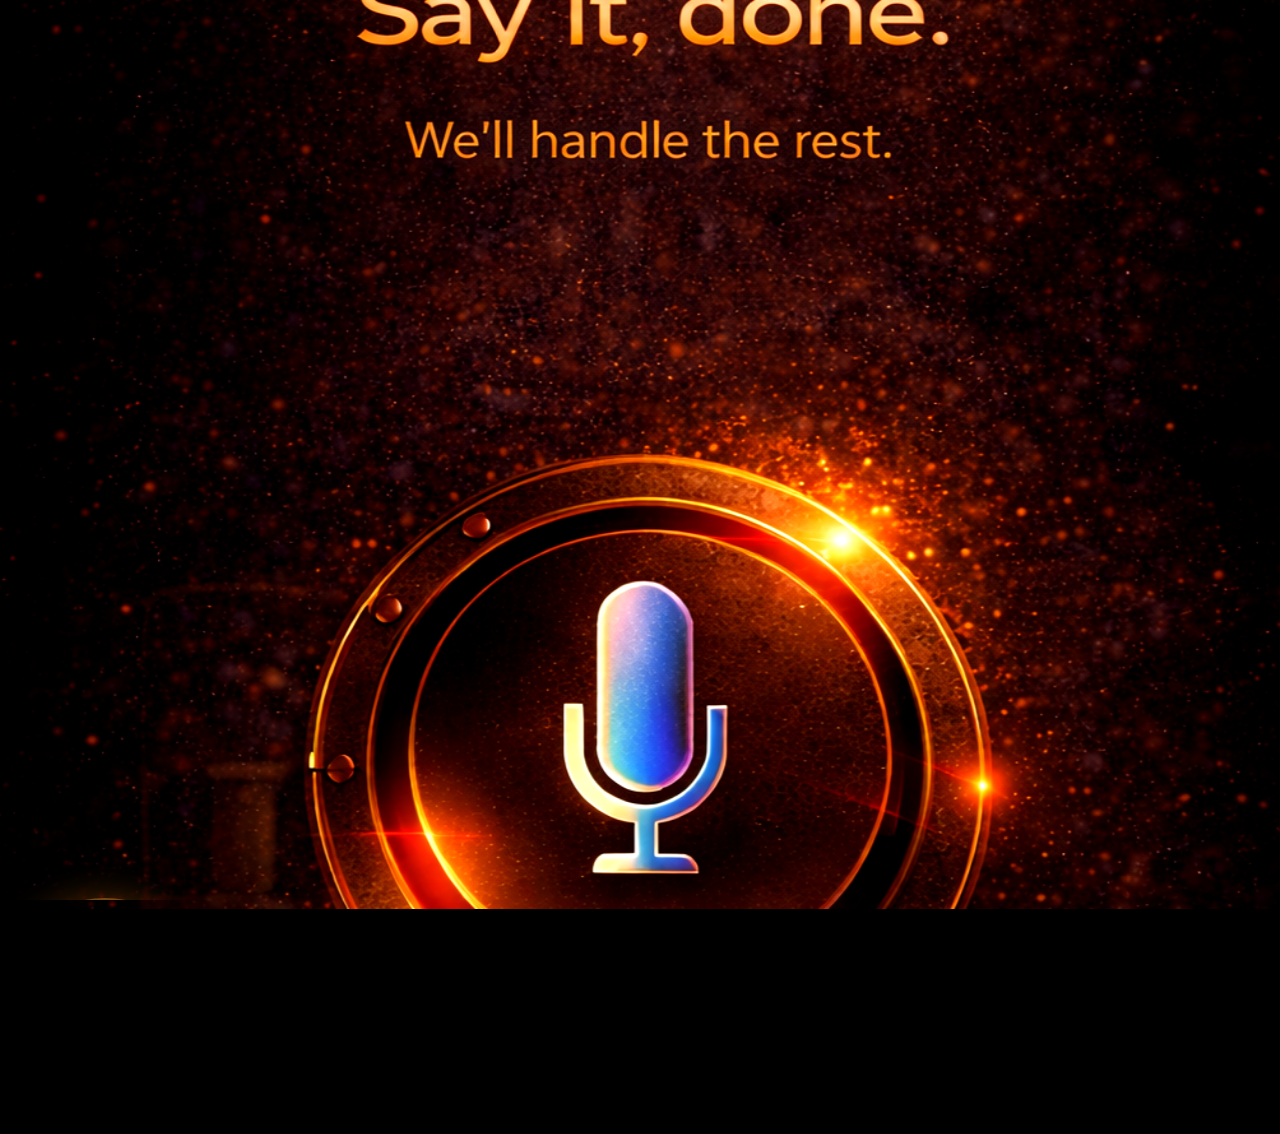
==== index.html @ ac94e7cb "Update index.html" ====
<!DOCTYPE html>
<html lang="en">
<head>
  <meta charset="UTF-8">
  <meta name="viewport" content="width=device-width, initial-scale=1.0">
  <title>MOTO</title>
  <link rel="stylesheet" href="style.css">
</head>
<body>
  <div class="bg"></div>

  <div class="voice-ui">
  
    </div>

    <button class="mic-button" id="micButton" type="button" aria-label="Tap to speak">
      
    </button>

    <div class="output" id="output">Tap the mic and say a command.</div>
    <div class="status" id="status"></div>
  </div>

  <script src="script.js"></script>
</body>
</html>
---- style.css ----
html, body {
  margin: 0;
  width: 100%;
  height: 100%;
  overflow: hidden;
  font-family: Arial, sans-serif;
  background: #000;
  color: #fff;
}

.bg {
  position: fixed;
  inset: 0;
  background: url('bgnew.png') center center / cover no-repeat;
  filter: brightness(0.55) saturate(1.15);
  transform: scale(1.02);
}

.voice-ui {
  position: relative;
  z-index: 2;
  width: 100%;
  height: 100%;
  display: flex;
  flex-direction: column;
  align-items: center;
  justify-content: space-between;
  padding: 48px 20px 36px;
  box-sizing: border-box;
  text-align: center;
}

.brand {
  margin-top: 8px;
}

.logo {
  font-size: 38px;
  font-weight: 800;
  letter-spacing: 4px;
  color: #ffb15a;
  text-shadow: 0 0 18px rgba(255, 153, 51, 0.9);
  margin-bottom: 34px;
}

.headline {
  font-size: 34px;
  font-weight: 700;
  color: #ffbf78;
  margin-bottom: 10px;
}

.subhead {
  font-size: 18px;
  color: rgba(255, 220, 180, 0.82);
}

.mic-button {
  position: relative;
  width: 210px;
  height: 210px;
  border: none;
  border-radius: 50%;
  background: radial-gradient(circle at 50% 50%, rgba(60, 30, 10, 0.95), rgba(15, 10, 8, 0.98));
  box-shadow:
    0 0 0 2px rgba(255, 170, 60, 0.35),
    0 0 35px rgba(255, 120, 0, 0.35),
    inset 0 0 20px rgba(255, 160, 60, 0.14);
  display: flex;
  align-items: center;
  justify-content: center;
  cursor: pointer;
  outline: none;
}

.mic-ring {
  position: absolute;
  inset: 12px;
  border-radius: 50%;
  border: 2px solid rgba(255, 160, 50, 0.6);
  box-shadow:
    0 0 25px rgba(255, 135, 20, 0.5),
    inset 0 0 20px rgba(255, 180, 80, 0.18);
}

.mic-button.listening {
  box-shadow:
    0 0 0 2px rgba(255, 180, 80, 0.7),
    0 0 45px rgba(255, 140, 0, 0.75),
    inset 0 0 30px rgba(255, 180, 80, 0.2);
}

.mic-icon {
  font-size: 68px;
  filter: drop-shadow(0 0 8px rgba(120, 180, 255, 0.95));
  z-index: 1;
}

.output {
  min-height: 52px;
  max-width: 90%;
  padding: 12px 18px;
  border-radius: 14px;
  background: rgba(0, 0, 0, 0.28);
  color: rgba(255, 235, 220, 0.92);
  font-size: 18px;
  line-height: 1.4;
  backdrop-filter: blur(6px);
}

.status {
  min-height: 24px;
  font-size: 14px;
  color: rgba(255, 210, 160, 0.72);
}/* RESET */
* {
  margin: 0;
  padding: 0;
  box-sizing: border-box;
  -webkit-tap-highlight-color: transparent;
}
body {
/* BACKGROUND */
.bg {
  position: fixed;
  inset: 0;
  background: url("assets/bgnew.png") no-repeat center center;
  background-size: cover;
  filter: contrast(1.1) brightness(1.05) saturate(1.1);
}
/* TAP ZONE */
.tap-zone {
  position: absolute;

  top: 60%;              /* 👈 adjust this, not bottom */
  left: 50%;
  transform: translate(-50%, -50%);

  width: 85px;
  height: 85px;
  border-radius: 50%;

  cursor: pointer;

  background: rgba(0,255,0,0.2); /* keep for now (debug) */
  box-shadow: none;

}

/* GLOW */
.glow {
  position: absolute;
  width: 180px;
  height: 180px;
  border-radius: 50%;
  left: 50%;
  top: 50%;
  transform: translate(-50%, -50%);

  background: radial-gradient(circle,
    rgba(255,140,40,0.6),
    rgba(255,140,40,0.2),
    transparent
  );

  opacity: 0;
  pointer-events: none;
}

.glow.active {
  opacity: 1;
  animation: pulse 1.4s infinite;
}

@keyframes pulse {
  0% { transform: translate(-50%, -50%) scale(1); }
  50% { transform: translate(-50%, -50%) scale(1.15); }
  100% { transform: translate(-50%, -50%) scale(1); }
}

/* OUTPUT */
#output {
  position: absolute;
  bottom: 18%;
  width: 100%;
  text-align: center;

  font-size: 26px;
  font-weight: 600;
  color: #ffb366;

  opacity: 0;
}

#output.active {
  opacity: 1;
}
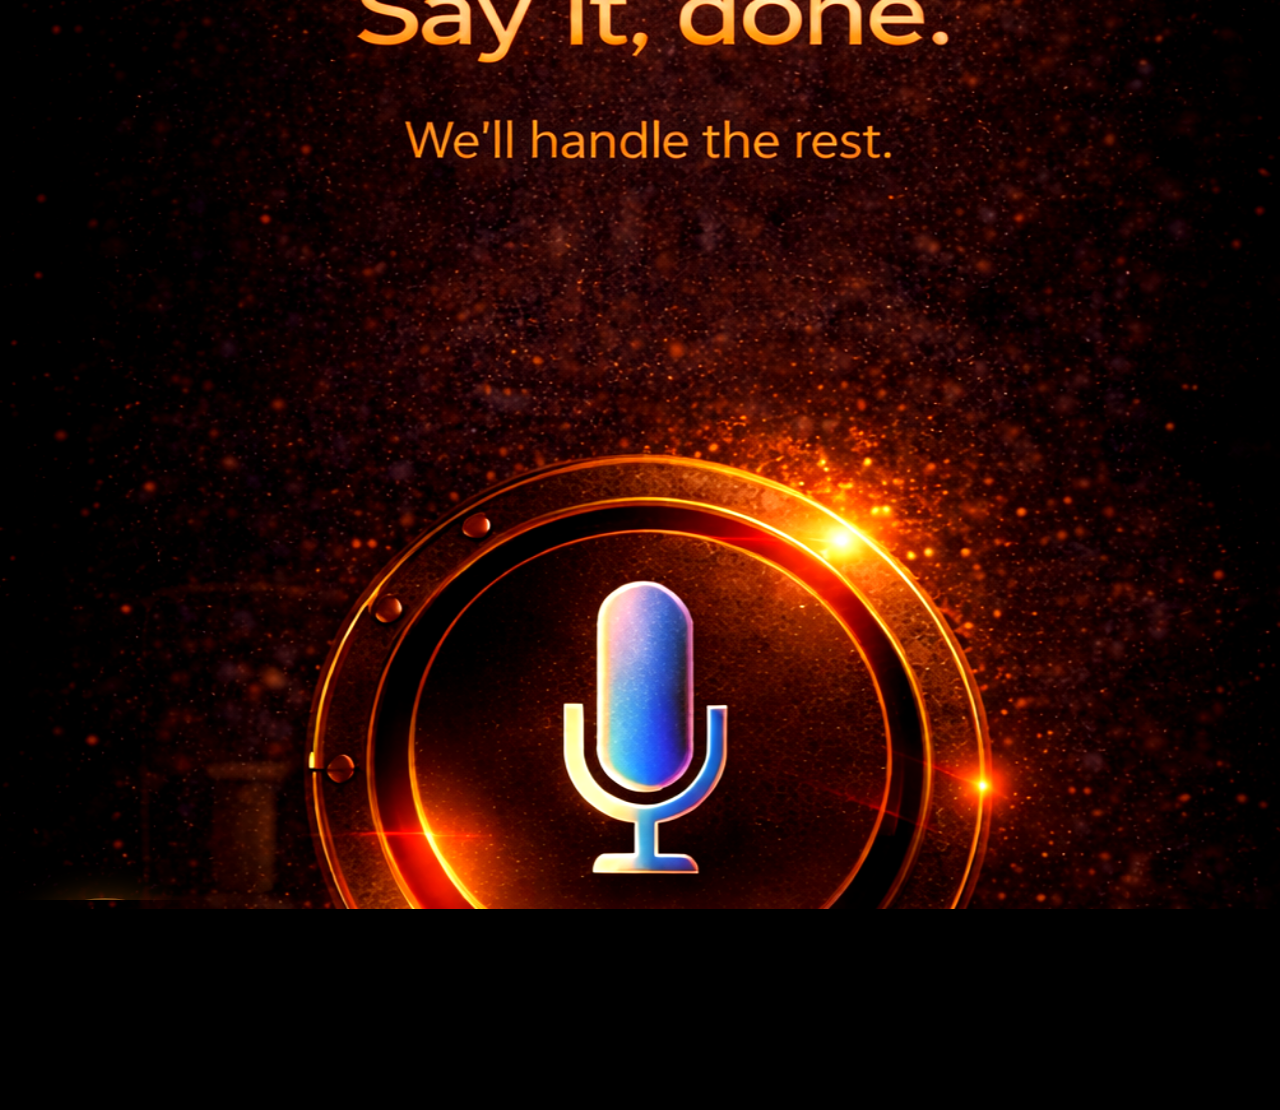
==== commit ebf12b10: "Update index.html" ====
--- a/index.html
+++ b/index.html
@@ -15,7 +15,6 @@
 
     <button class="mic-button" id="micButton" type="button" aria-label="Tap to speak">
       
-    </button>
 
     <div class="output" id="output">Tap the mic and say a command.</div>
     <div class="status" id="status"></div>
--- a/style.css
+++ b/style.css
@@ -73,27 +73,11 @@
   outline: none;
 }
 
-.mic-ring {
-  position: absolute;
-  inset: 12px;
-  border-radius: 50%;
-  border: 2px solid rgba(255, 160, 50, 0.6);
-  box-shadow:
-    0 0 25px rgba(255, 135, 20, 0.5),
-    inset 0 0 20px rgba(255, 180, 80, 0.18);
-}
-
 .mic-button.listening {
   box-shadow:
     0 0 0 2px rgba(255, 180, 80, 0.7),
     0 0 45px rgba(255, 140, 0, 0.75),
     inset 0 0 30px rgba(255, 180, 80, 0.2);
-}
-
-.mic-icon {
-  font-size: 68px;
-  filter: drop-shadow(0 0 8px rgba(120, 180, 255, 0.95));
-  z-index: 1;
 }
 
 .output {
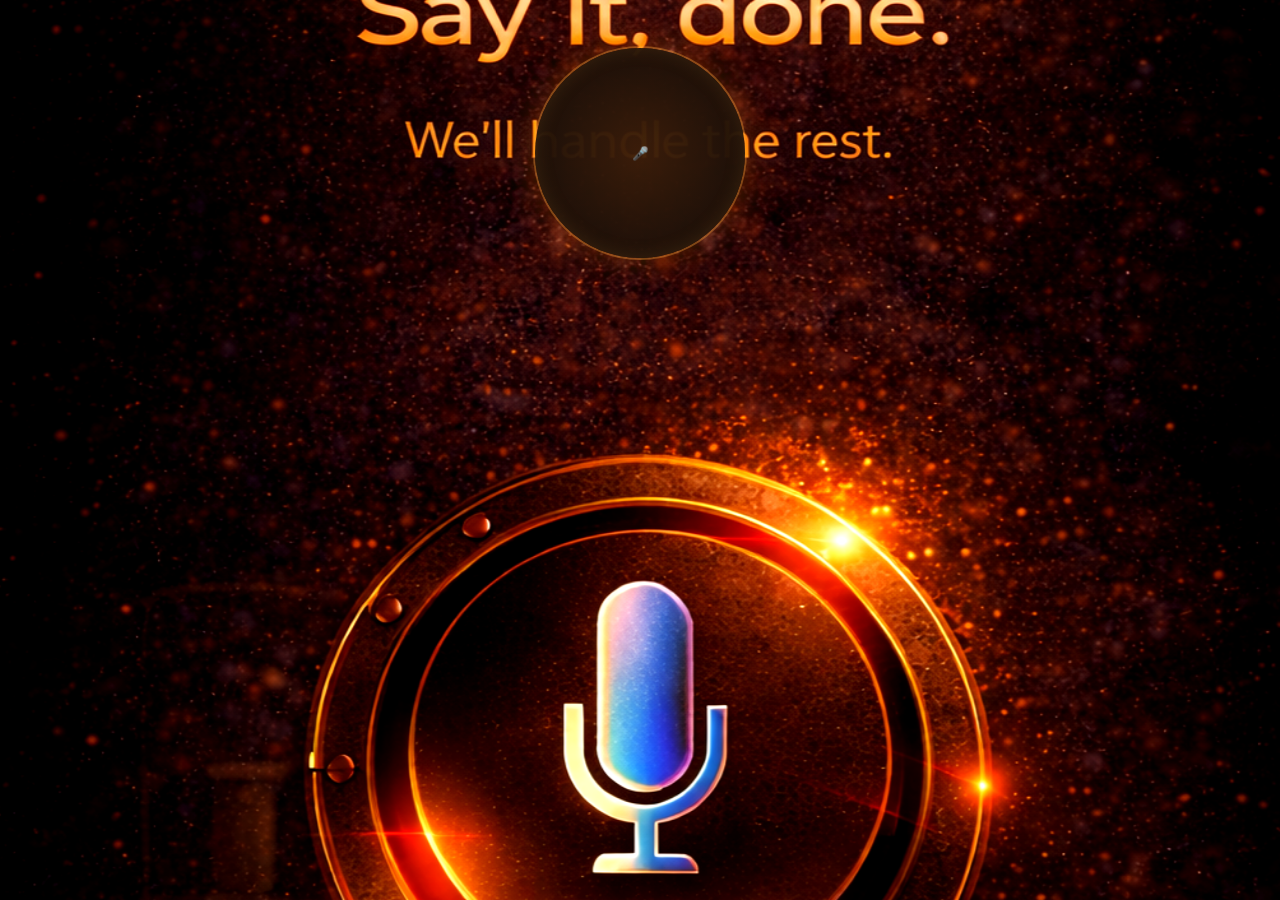
==== commit c2cedf05: "Update index.html" ====
--- a/index.html
+++ b/index.html
@@ -10,11 +10,10 @@
   <div class="bg"></div>
 
   <div class="voice-ui">
-  
-    </div>
-
     <button class="mic-button" id="micButton" type="button" aria-label="Tap to speak">
-      
+      <span class="mic-ring"></span>
+      <span class="mic-icon">🎤</span>
+    </button>
 
     <div class="output" id="output">Tap the mic and say a command.</div>
     <div class="status" id="status"></div>
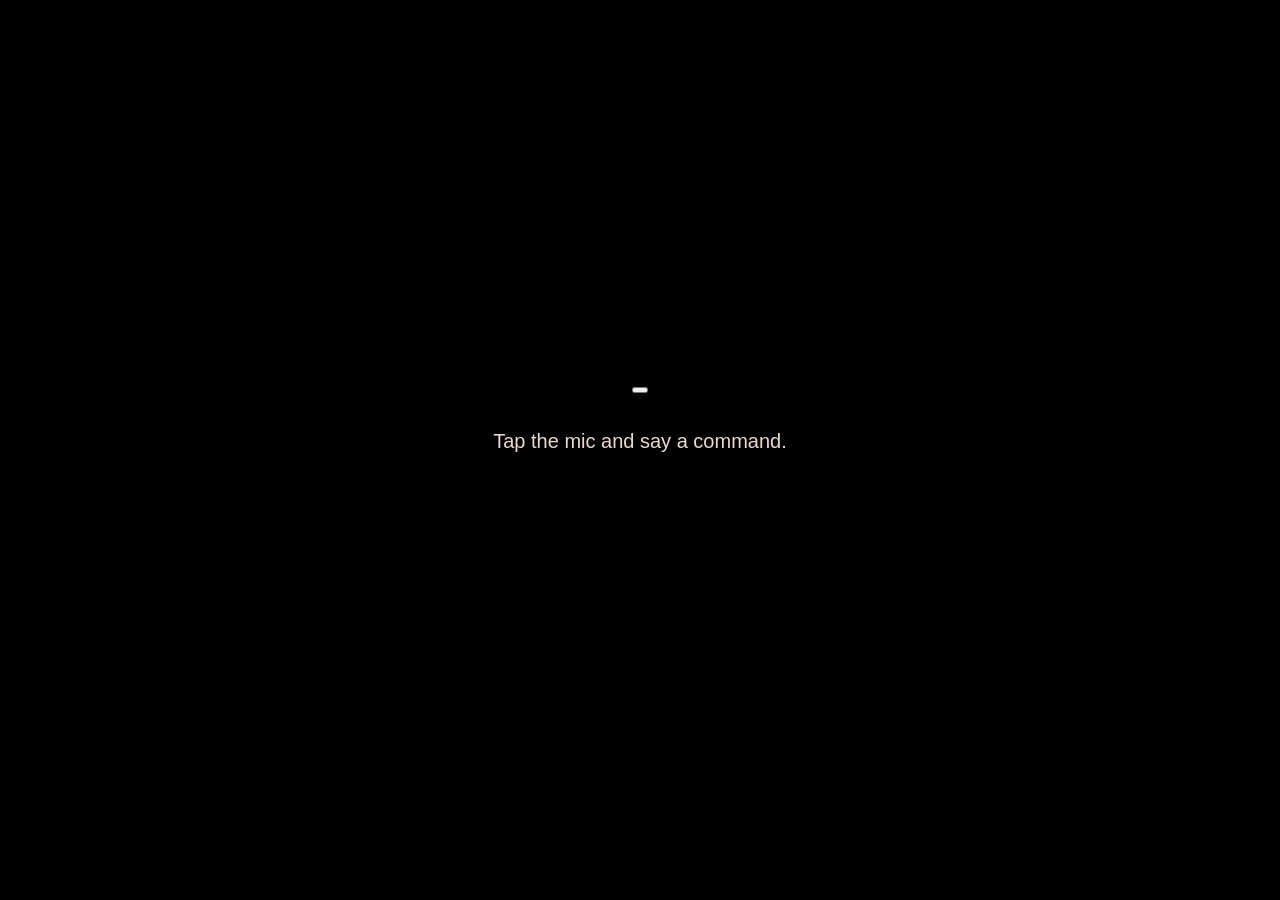
==== commit 1b1efdec: "Update index.html" ====
--- a/index.html
+++ b/index.html
@@ -10,11 +10,7 @@
   <div class="bg"></div>
 
   <div class="voice-ui">
-    <button class="mic-button" id="micButton" type="button" aria-label="Tap to speak">
-      <span class="mic-ring"></span>
-      <span class="mic-icon">🎤</span>
-    </button>
-
+    <button class="tap-zone" id="tapZone" type="button" aria-label="Tap to speak"></button>
     <div class="output" id="output">Tap the mic and say a command.</div>
     <div class="status" id="status"></div>
   </div>
--- a/style.css
+++ b/style.css
@@ -11,7 +11,7 @@
 .bg {
   position: fixed;
   inset: 0;
-  background: url('bgnew.png') center center / cover no-repeat;
+  background: url('bg.jpeg') center center / cover no-repeat;
   filter: brightness(0.55) saturate(1.15);
   transform: scale(1.02);
 }
@@ -24,158 +24,67 @@
   display: flex;
   flex-direction: column;
   align-items: center;
-  justify-content: space-between;
-  padding: 48px 20px 36px;
+  justify-content: center;
+  gap: 22px;
+  padding: 24px;
   box-sizing: border-box;
   text-align: center;
 }
 
-.brand {
-  margin-top: 8px;
-}
-
-.logo {
-  font-size: 38px;
-  font-weight: 800;
-  letter-spacing: 4px;
-  color: #ffb15a;
-  text-shadow: 0 0 18px rgba(255, 153, 51, 0.9);
-  margin-bottom: 34px;
-}
-
-.headline {
-  font-size: 34px;
-  font-weight: 700;
-  color: #ffbf78;
-  margin-bottom: 10px;
-}
-
-.subhead {
-  font-size: 18px;
-  color: rgba(255, 220, 180, 0.82);
-}
-
 .mic-button {
   position: relative;
-  width: 210px;
-  height: 210px;
+  width: min(58vw, 220px);
+  aspect-ratio: 1;
   border: none;
   border-radius: 50%;
-  background: radial-gradient(circle at 50% 50%, rgba(60, 30, 10, 0.95), rgba(15, 10, 8, 0.98));
-  box-shadow:
-    0 0 0 2px rgba(255, 170, 60, 0.35),
-    0 0 35px rgba(255, 120, 0, 0.35),
-    inset 0 0 20px rgba(255, 160, 60, 0.14);
+  background: radial-gradient(circle at 50% 50%, rgba(60,30,10,.95), rgba(15,10,8,.98));
+  box-shadow: 0 0 0 2px rgba(255,170,60,.35), 0 0 35px rgba(255,120,0,.35), inset 0 0 20px rgba(255,160,60,.14);
   display: flex;
   align-items: center;
   justify-content: center;
   cursor: pointer;
-  outline: none;
+}
+
+.mic-ring {
+  position: absolute;
+  inset: 12px;
+  border-radius: 50%;
+  border: 2px solid rgba(255,160,50,.6);
+  box-shadow: 0 0 25px rgba(255,135,20,.5), inset 0 0 20px rgba(255,180,80,.18);
 }
 
 .mic-button.listening {
-  box-shadow:
-    0 0 0 2px rgba(255, 180, 80, 0.7),
-    0 0 45px rgba(255, 140, 0, 0.75),
-    inset 0 0 30px rgba(255, 180, 80, 0.2);
+  box-shadow: 0 0 0 2px rgba(255,180,80,.7), 0 0 45px rgba(255,140,0,.75), inset 0 0 30px rgba(255,180,80,.2);
+}
+
+.mic-icon {
+  font-size: clamp(48px, 9vw, 72px);
+  filter: drop-shadow(0 0 8px rgba(120,180,255,.95));
+  z-index: 1;
 }
 
 .output {
+  width: min(92vw, 520px);
   min-height: 52px;
-  max-width: 90%;
   padding: 12px 18px;
   border-radius: 14px;
-  background: rgba(0, 0, 0, 0.28);
-  color: rgba(255, 235, 220, 0.92);
-  font-size: 18px;
+  background: rgba(0,0,0,.28);
+  color: rgba(255,235,220,.92);
+  font-size: clamp(16px, 2.8vw, 20px);
   line-height: 1.4;
   backdrop-filter: blur(6px);
+  box-sizing: border-box;
 }
 
 .status {
   min-height: 24px;
-  font-size: 14px;
-  color: rgba(255, 210, 160, 0.72);
-}/* RESET */
-* {
-  margin: 0;
-  padding: 0;
-  box-sizing: border-box;
-  -webkit-tap-highlight-color: transparent;
-}
-body {
-/* BACKGROUND */
-.bg {
-  position: fixed;
-  inset: 0;
-  background: url("assets/bgnew.png") no-repeat center center;
-  background-size: cover;
-  filter: contrast(1.1) brightness(1.05) saturate(1.1);
-}
-/* TAP ZONE */
-.tap-zone {
-  position: absolute;
-
-  top: 60%;              /* 👈 adjust this, not bottom */
-  left: 50%;
-  transform: translate(-50%, -50%);
-
-  width: 85px;
-  height: 85px;
-  border-radius: 50%;
-
-  cursor: pointer;
-
-  background: rgba(0,255,0,0.2); /* keep for now (debug) */
-  box-shadow: none;
-
+  font-size: clamp(12px, 2vw, 14px);
+  color: rgba(255,210,160,.72);
 }
 
-/* GLOW */
-.glow {
-  position: absolute;
-  width: 180px;
-  height: 180px;
-  border-radius: 50%;
-  left: 50%;
-  top: 50%;
-  transform: translate(-50%, -50%);
-
-  background: radial-gradient(circle,
-    rgba(255,140,40,0.6),
-    rgba(255,140,40,0.2),
-    transparent
-  );
-
-  opacity: 0;
-  pointer-events: none;
+@media (max-height: 700px) {
+  .voice-ui {
+    justify-content: flex-end;
+    padding-bottom: 28px;
+  }
 }
-
-.glow.active {
-  opacity: 1;
-  animation: pulse 1.4s infinite;
-}
-
-@keyframes pulse {
-  0% { transform: translate(-50%, -50%) scale(1); }
-  50% { transform: translate(-50%, -50%) scale(1.15); }
-  100% { transform: translate(-50%, -50%) scale(1); }
-}
-
-/* OUTPUT */
-#output {
-  position: absolute;
-  bottom: 18%;
-  width: 100%;
-  text-align: center;
-
-  font-size: 26px;
-  font-weight: 600;
-  color: #ffb366;
-
-  opacity: 0;
-}
-
-#output.active {
-  opacity: 1;
-}
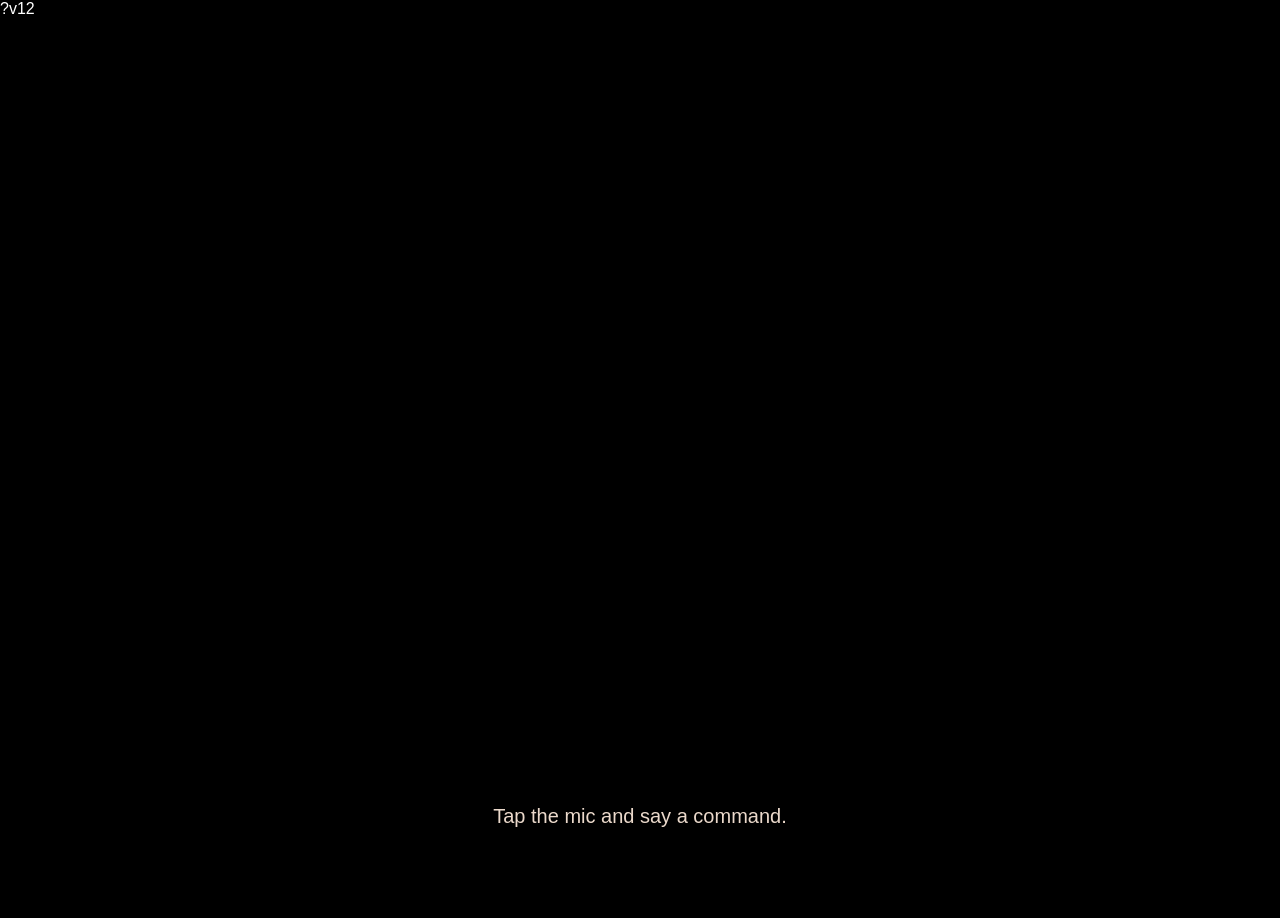
==== commit c37f35fe: "Update index.html" ====
--- a/index.html
+++ b/index.html
@@ -4,7 +4,7 @@
   <meta charset="UTF-8">
   <meta name="viewport" content="width=device-width, initial-scale=1.0">
   <title>MOTO</title>
-  <link rel="stylesheet" href="style.css">
+  <link rel="stylesheet" href="style.css">?v12
 </head>
 <body>
   <div class="bg"></div>
--- a/style.css
+++ b/style.css
@@ -11,7 +11,7 @@
 .bg {
   position: fixed;
   inset: 0;
-  background: url('bg.jpeg') center center / cover no-repeat;
+  background: url('bgnew.png') center center / cover no-repeat;
   filter: brightness(0.55) saturate(1.15);
   transform: scale(1.02);
 }
@@ -24,43 +24,25 @@
   display: flex;
   flex-direction: column;
   align-items: center;
-  justify-content: center;
-  gap: 22px;
-  padding: 24px;
+  justify-content: flex-end;
+  gap: 18px;
+  padding: 24px 24px 34px;
   box-sizing: border-box;
   text-align: center;
 }
 
-.mic-button {
-  position: relative;
-  width: min(58vw, 220px);
+.tap-zone {
+  position: absolute;
+  left: 50%;
+  top: 50%;
+  transform: translate(-50%, -50%);
+  width: min(52vw, 220px);
   aspect-ratio: 1;
   border: none;
+  background: transparent;
+  cursor: pointer;
   border-radius: 50%;
-  background: radial-gradient(circle at 50% 50%, rgba(60,30,10,.95), rgba(15,10,8,.98));
-  box-shadow: 0 0 0 2px rgba(255,170,60,.35), 0 0 35px rgba(255,120,0,.35), inset 0 0 20px rgba(255,160,60,.14);
-  display: flex;
-  align-items: center;
-  justify-content: center;
-  cursor: pointer;
-}
-
-.mic-ring {
-  position: absolute;
-  inset: 12px;
-  border-radius: 50%;
-  border: 2px solid rgba(255,160,50,.6);
-  box-shadow: 0 0 25px rgba(255,135,20,.5), inset 0 0 20px rgba(255,180,80,.18);
-}
-
-.mic-button.listening {
-  box-shadow: 0 0 0 2px rgba(255,180,80,.7), 0 0 45px rgba(255,140,0,.75), inset 0 0 30px rgba(255,180,80,.2);
-}
-
-.mic-icon {
-  font-size: clamp(48px, 9vw, 72px);
-  filter: drop-shadow(0 0 8px rgba(120,180,255,.95));
-  z-index: 1;
+  z-index: 5;
 }
 
 .output {
@@ -87,4 +69,4 @@
     justify-content: flex-end;
     padding-bottom: 28px;
   }
-}
+             }
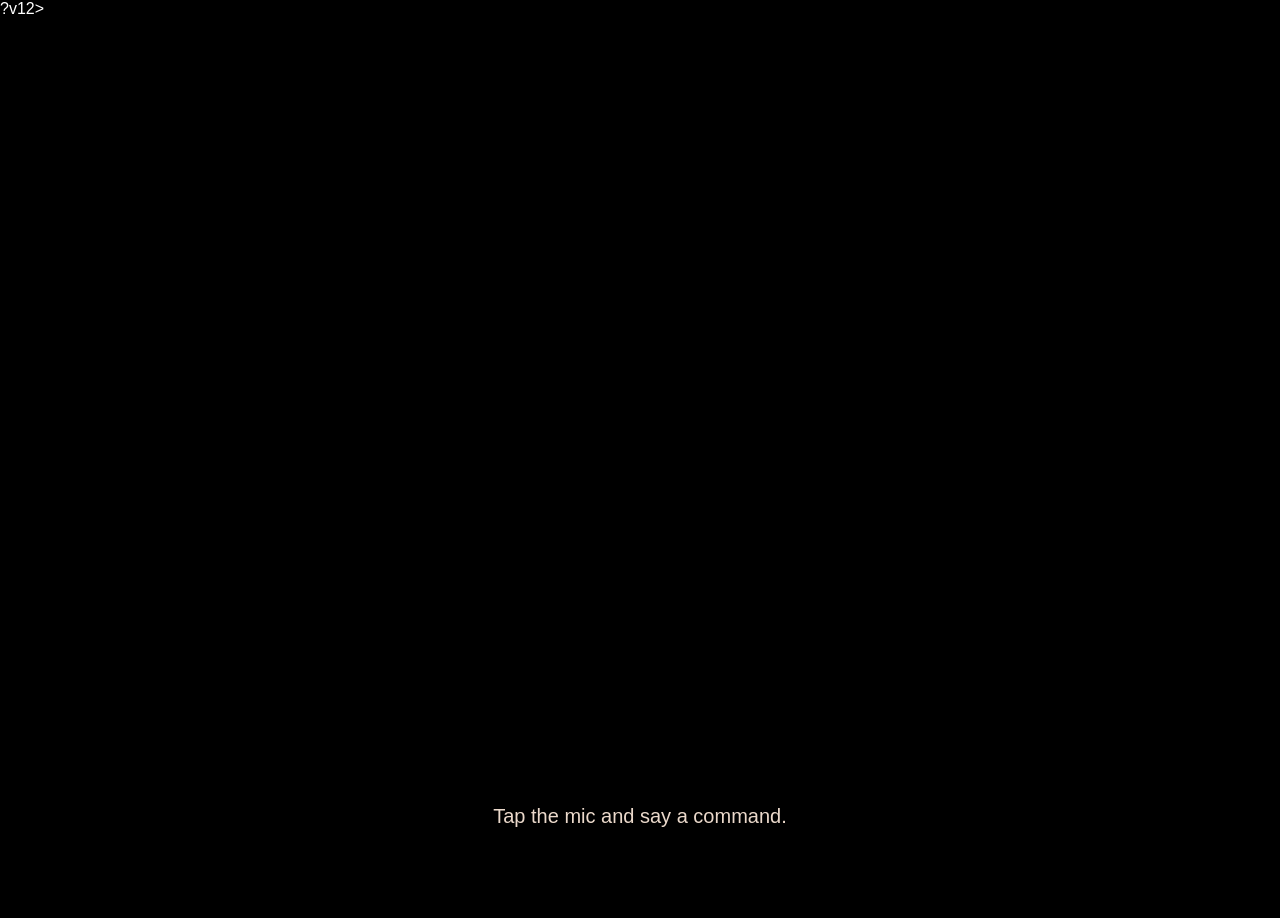
==== commit 5c2a7346: "Update index.html" ====
--- a/index.html
+++ b/index.html
@@ -4,7 +4,7 @@
   <meta charset="UTF-8">
   <meta name="viewport" content="width=device-width, initial-scale=1.0">
   <title>MOTO</title>
-  <link rel="stylesheet" href="style.css">?v12
+  <link rel="stylesheet" href="style.css">?v12>
 </head>
 <body>
   <div class="bg"></div>
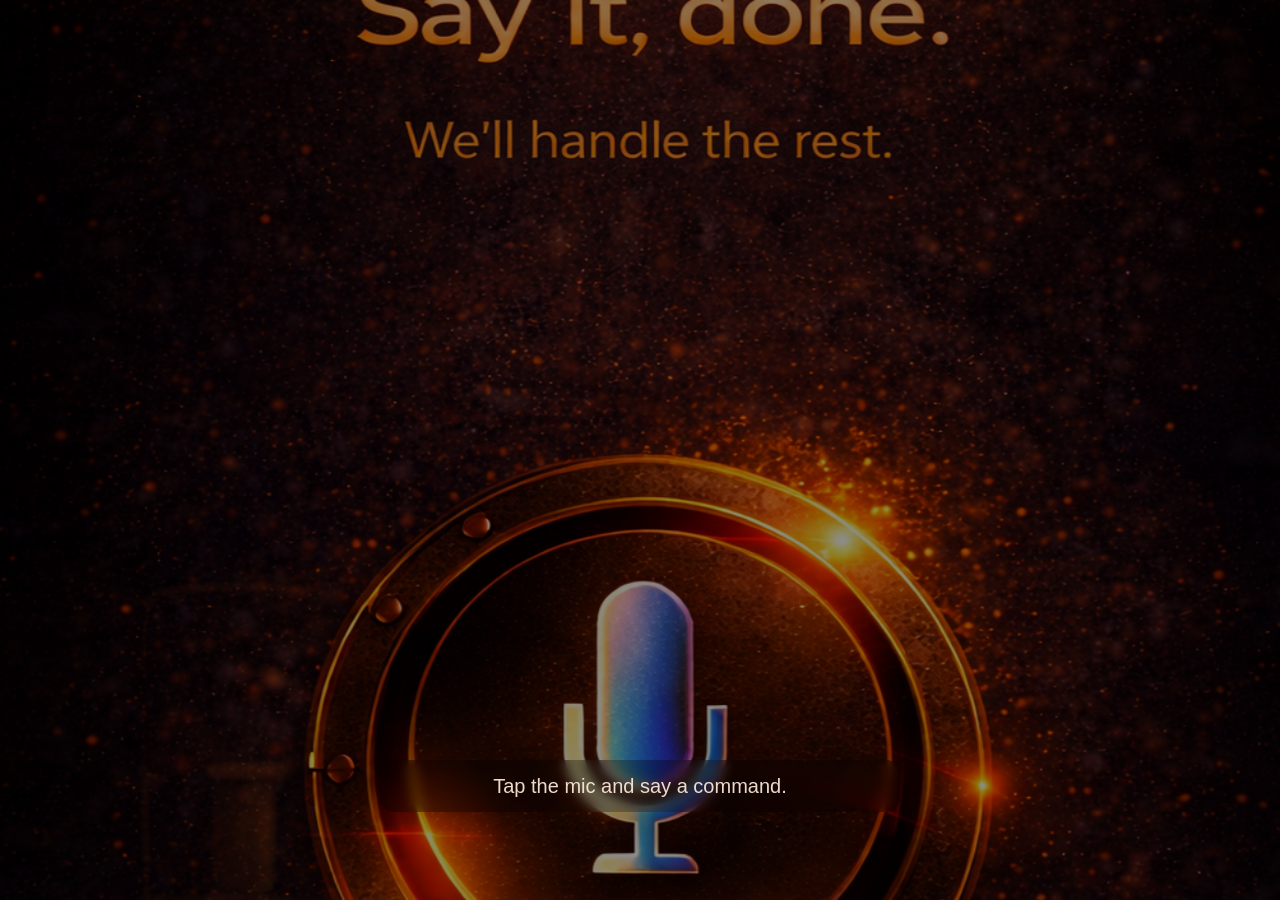
==== commit 44be3491: "Update index.html" ====
--- a/index.html
+++ b/index.html
@@ -4,7 +4,7 @@
   <meta charset="UTF-8">
   <meta name="viewport" content="width=device-width, initial-scale=1.0">
   <title>MOTO</title>
-  <link rel="stylesheet" href="style.css">?v12>
+  <link rel="stylesheet" href="style.css">
 </head>
 <body>
   <div class="bg"></div>
--- a/style.css
+++ b/style.css
@@ -11,7 +11,7 @@
 .bg {
   position: fixed;
   inset: 0;
-  background: url('bgnew.png') center center / cover no-repeat;
+  background: url('assets/bgnew.png') center center / cover no-repeat;
   filter: brightness(0.55) saturate(1.15);
   transform: scale(1.02);
 }
@@ -21,14 +21,6 @@
   z-index: 2;
   width: 100%;
   height: 100%;
-  display: flex;
-  flex-direction: column;
-  align-items: center;
-  justify-content: flex-end;
-  gap: 18px;
-  padding: 24px 24px 34px;
-  box-sizing: border-box;
-  text-align: center;
 }
 
 .tap-zone {
@@ -36,16 +28,31 @@
   left: 50%;
   top: 50%;
   transform: translate(-50%, -50%);
-  width: min(52vw, 220px);
+  width: min(38vw, 160px);
   aspect-ratio: 1;
   border: none;
   background: transparent;
   cursor: pointer;
   border-radius: 50%;
   z-index: 5;
+  -webkit-tap-highlight-color: transparent;
+  outline: none;
+}
+
+.tap-zone:focus {
+  outline: none;
+}
+
+.tap-zone:active {
+  background: rgba(255,255,255,0.03);
+  box-shadow: 0 0 0 10px rgba(255,255,255,0.03), inset 0 0 0 9999px rgba(255,255,255,0.02);
 }
 
 .output {
+  position: absolute;
+  left: 50%;
+  bottom: 88px;
+  transform: translateX(-50%);
   width: min(92vw, 520px);
   min-height: 52px;
   padding: 12px 18px;
@@ -56,17 +63,16 @@
   line-height: 1.4;
   backdrop-filter: blur(6px);
   box-sizing: border-box;
+  text-align: center;
 }
 
 .status {
+  position: absolute;
+  left: 50%;
+  bottom: 42px;
+  transform: translateX(-50%);
   min-height: 24px;
   font-size: clamp(12px, 2vw, 14px);
   color: rgba(255,210,160,.72);
+  text-align: center;
 }
-
-@media (max-height: 700px) {
-  .voice-ui {
-    justify-content: flex-end;
-    padding-bottom: 28px;
-  }
-             }
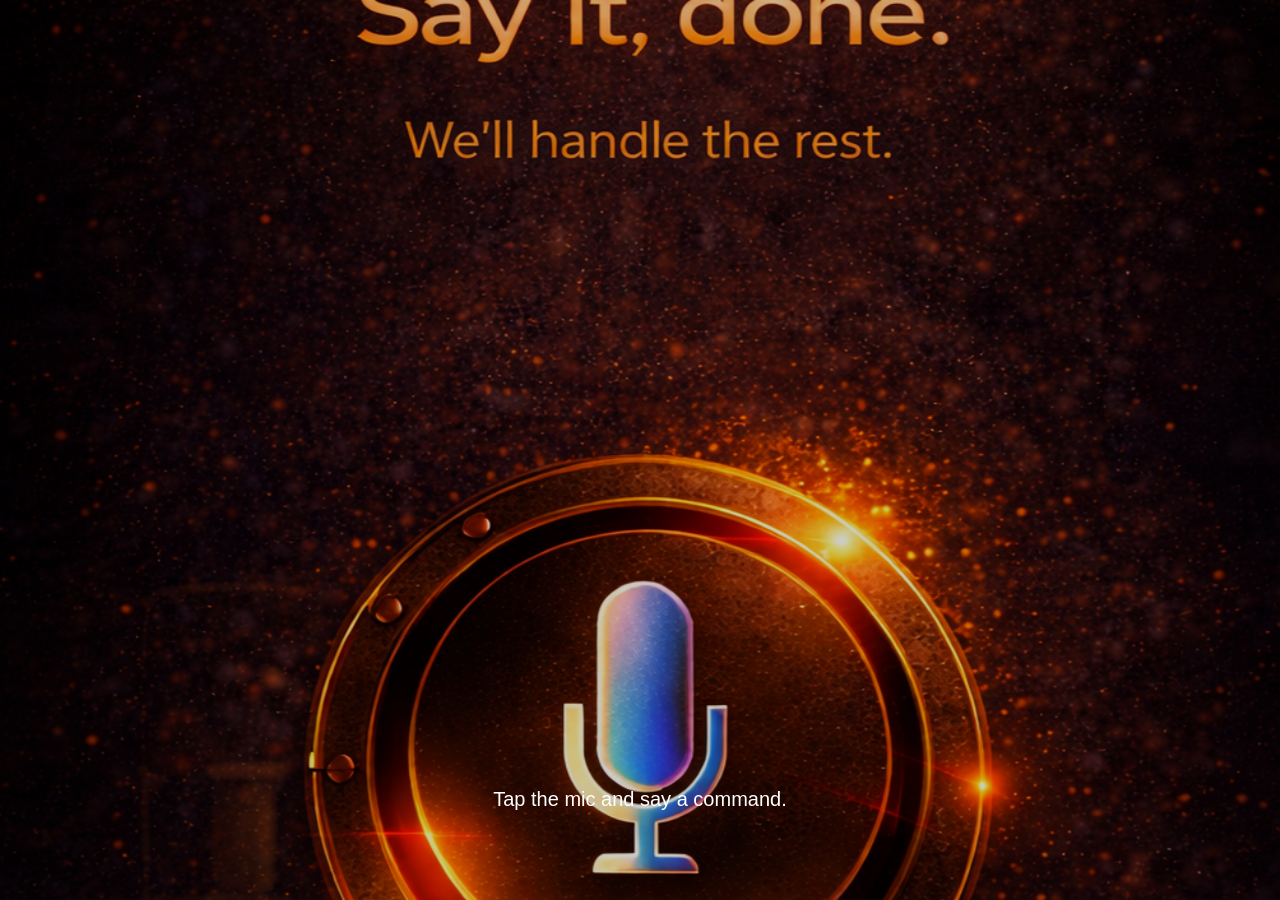
==== commit a9f44e54: "Update index.html" ====
--- a/index.html
+++ b/index.html
@@ -10,9 +10,16 @@
   <div class="bg"></div>
 
   <div class="voice-ui">
-    <button class="tap-zone" id="tapZone" type="button" aria-label="Tap to speak"></button>
-    <div class="output" id="output">Tap the mic and say a command.</div>
-    <div class="status" id="status"></div>
+    <button
+      class="tap-zone"
+      id="tapZone"
+      type="button"
+      aria-label="Tap to speak"
+    ></button>
+
+    <div class="output" id="output">
+      Tap the mic and say a command.
+    </div>
   </div>
 
   <script src="script.js"></script>
--- a/style.css
+++ b/style.css
@@ -12,7 +12,7 @@
   position: fixed;
   inset: 0;
   background: url('assets/bgnew.png') center center / cover no-repeat;
-  filter: brightness(0.55) saturate(1.15);
+  filter: brightness(0.80) saturate(1.15);
   transform: scale(1.02);
 }
 
@@ -26,9 +26,9 @@
 .tap-zone {
   position: absolute;
   left: 50%;
-  top: 50%;
+  top: 65%;
   transform: translate(-50%, -50%);
-  width: min(38vw, 160px);
+  width: min(36vw, 150px);
   aspect-ratio: 1;
   border: none;
   background: transparent;
@@ -51,28 +51,14 @@
 .output {
   position: absolute;
   left: 50%;
-  bottom: 88px;
+  bottom: 7%;
   transform: translateX(-50%);
   width: min(92vw, 520px);
-  min-height: 52px;
+  min-height: 40px;
   padding: 12px 18px;
   border-radius: 14px;
-  background: rgba(0,0,0,.28);
-  color: rgba(255,235,220,.92);
   font-size: clamp(16px, 2.8vw, 20px);
   line-height: 1.4;
-  backdrop-filter: blur(6px);
-  box-sizing: border-box;
   text-align: center;
 }
 
-.status {
-  position: absolute;
-  left: 50%;
-  bottom: 42px;
-  transform: translateX(-50%);
-  min-height: 24px;
-  font-size: clamp(12px, 2vw, 14px);
-  color: rgba(255,210,160,.72);
-  text-align: center;
-}
